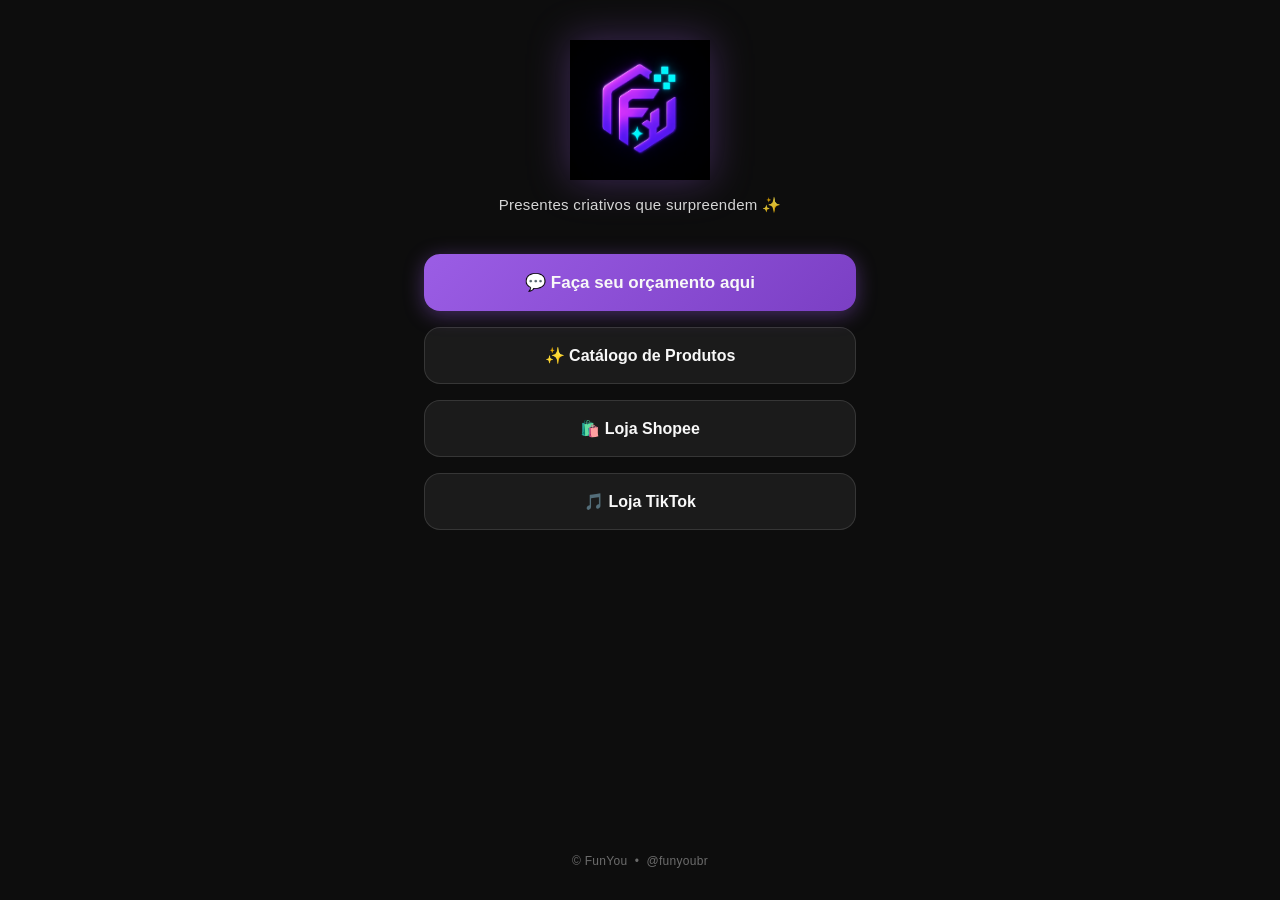
==== index.html @ a152affc "Change class name of logo image to 'LOGO'" ====
<!DOCTYPE html>
<html lang="pt-BR">
<head>
  <meta charset="UTF-8">
  <meta name="viewport" content="width=device-width, initial-scale=1.0">
  <title>FunYou | Presentes criativos que surpreendem</title>
  <link rel="icon" href="LOGO.png" type="image/png">
  <link rel="stylesheet" href="style.css">
</head>
<body>

  <main class="container">

    <header class="header">
      <img src="LOGO.png" alt="Logo FunYou" class="LOGO">
      <p class="tagline">Presentes criativos que surpreendem ✨</p>
    </header>

    <nav class="links">

      <a href="https://wa.me/5537984018647?text=Ol%C3%A1%21%20Vim%20pelo%20Instagram%20da%20FunYou%20e%20gostaria%20de%20fazer%20um%20or%C3%A7amento%20%F0%9F%98%8A"
         class="btn btn-primary" target="_blank" rel="noopener">
        💬 Faça seu orçamento aqui
      </a>

      <a href="manutencao.html" class="btn" target="_blank" rel="noopener">
        ✨ Catálogo de Produtos
      </a>

      <a href="https://s.shopee.com.br/2qUErqKvVd?share_channel_code=1" class="btn" target="_blank" rel="noopener">
        🛍️ Loja Shopee
      </a>

      <a href="manutencao.html" class="btn" target="_blank" rel="noopener">
        🎵 Loja TikTok
      </a>

    </nav>

    <footer class="footer">
      <p>© FunYou &nbsp;•&nbsp; @funyoubr</p>
    </footer>

  </main>

</body>
</html>
---- style.css ----
:root {
  --bg: #0D0D0D;
  --purple: #9B5DE5;
  --teal: #00F5D4;
  --white: #F8F8F8;
}

* {
  box-sizing: border-box;
  margin: 0;
  padding: 0;
}

body {
  background-color: var(--bg);
  color: var(--white);
  font-family: -apple-system, BlinkMacSystemFont, "Segoe UI", Roboto, Arial, sans-serif;
  min-height: 100vh;
  display: flex;
  justify-content: center;
}

.container {
  width: 100%;
  max-width: 480px;
  padding: 40px 24px 32px;
  display: flex;
  flex-direction: column;
  align-items: center;
  min-height: 100vh;
}

/* Cabeçalho */
.header {
  display: flex;
  flex-direction: column;
  align-items: center;
  margin-bottom: 40px;
}

.LOGO {
  width: 140px;
  height: auto;
  margin-bottom: 16px;
  filter: drop-shadow(0 0 20px rgba(155, 93, 229, 0.35));
}

.tagline {
  font-size: 15px;
  color: var(--white);
  opacity: 0.85;
  text-align: center;
  letter-spacing: 0.3px;
}

/* Botões */
.links {
  width: 100%;
  display: flex;
  flex-direction: column;
  gap: 16px;
  flex: 1;
}

.btn {
  display: flex;
  align-items: center;
  justify-content: center;
  width: 100%;
  padding: 18px 20px;
  border-radius: 16px;
  font-size: 16px;
  font-weight: 600;
  text-decoration: none;
  color: var(--white);
  background: rgba(248, 248, 248, 0.06);
  border: 1px solid rgba(248, 248, 248, 0.12);
  transition: transform 0.15s ease, background 0.2s ease, border-color 0.2s ease;
  text-align: center;
}

.btn:hover {
  background: rgba(248, 248, 248, 0.1);
  border-color: var(--teal);
}

.btn:active {
  transform: scale(0.97);
}

.btn-primary {
  background: linear-gradient(135deg, var(--purple), #7b3fc4);
  border: none;
  box-shadow: 0 4px 20px rgba(155, 93, 229, 0.4);
  font-size: 17px;
}

.btn-primary:hover {
  background: linear-gradient(135deg, #a86ce8, var(--purple));
  box-shadow: 0 4px 24px rgba(0, 245, 212, 0.3);
}

/* Rodapé */
.footer {
  margin-top: 40px;
  font-size: 12px;
  color: var(--white);
  opacity: 0.4;
  text-align: center;
  letter-spacing: 0.3px;
}

/* Telas maiores (opcional, mas fica elegante) */
@media (min-width: 481px) {
  .btn {
    cursor: pointer;
  }
}
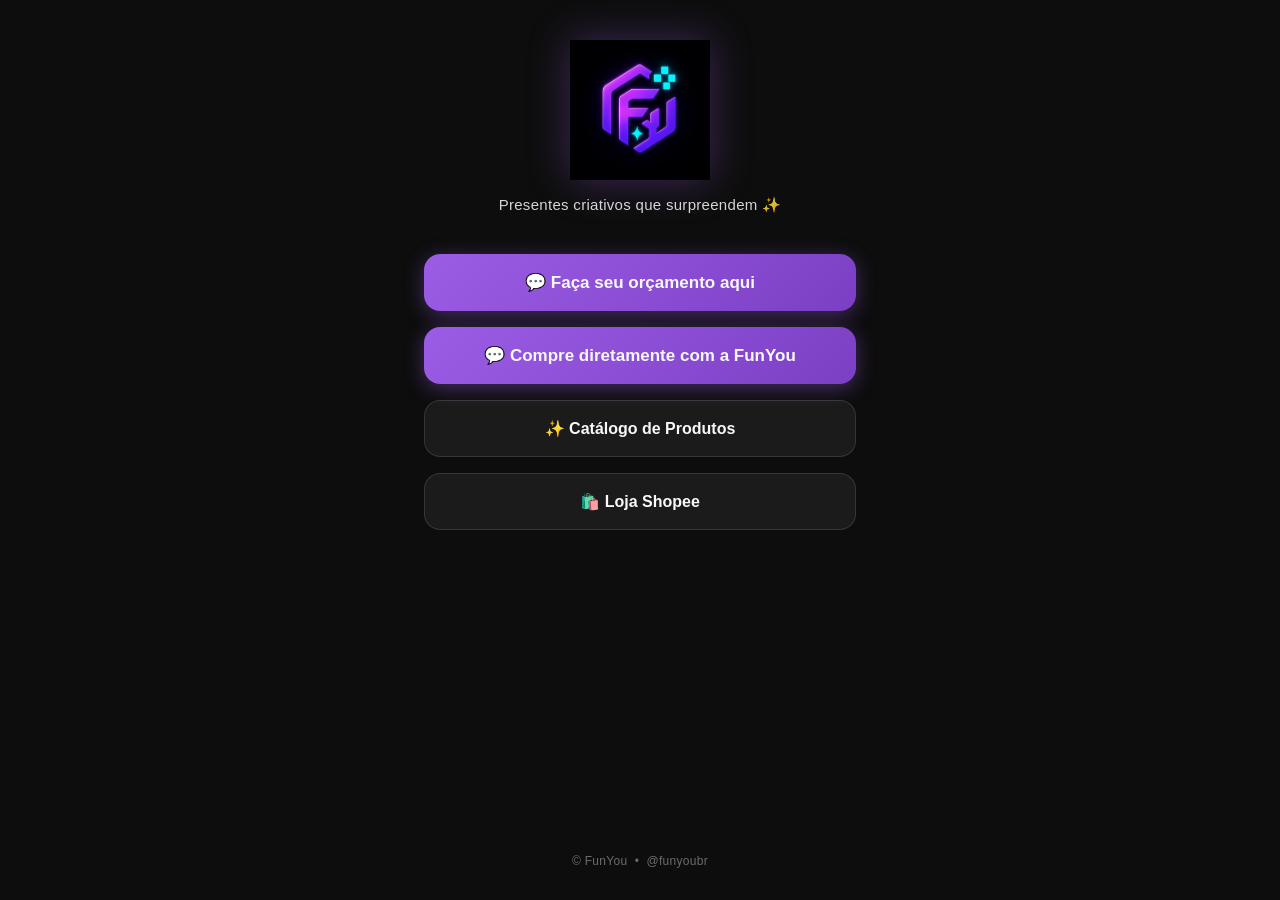
==== commit 6f17301d: "Atualizar o index.html" ====
--- a/index.html
+++ b/index.html
@@ -22,6 +22,11 @@
          class="btn btn-primary" target="_blank" rel="noopener">
         💬 Faça seu orçamento aqui
       </a>
+      
+      <a href="https://wa.me/5537984018647?text=Ol%C3%A1%21%20Vim%20pelo%20Instagram%20da%20FunYou%20e%20gostaria%20de%20fazer%20um%20or%C3%A7amento%20%F0%9F%98%8A"
+         class="btn btn-primary" target="_blank" rel="noopener">
+        💬 Compre diretamente com a FunYou
+      </a>
 
       <a href="manutencao.html" class="btn" target="_blank" rel="noopener">
         ✨ Catálogo de Produtos
@@ -29,10 +34,6 @@
 
       <a href="https://s.shopee.com.br/2qUErqKvVd?share_channel_code=1" class="btn" target="_blank" rel="noopener">
         🛍️ Loja Shopee
-      </a>
-
-      <a href="manutencao.html" class="btn" target="_blank" rel="noopener">
-        🎵 Loja TikTok
       </a>
 
     </nav>
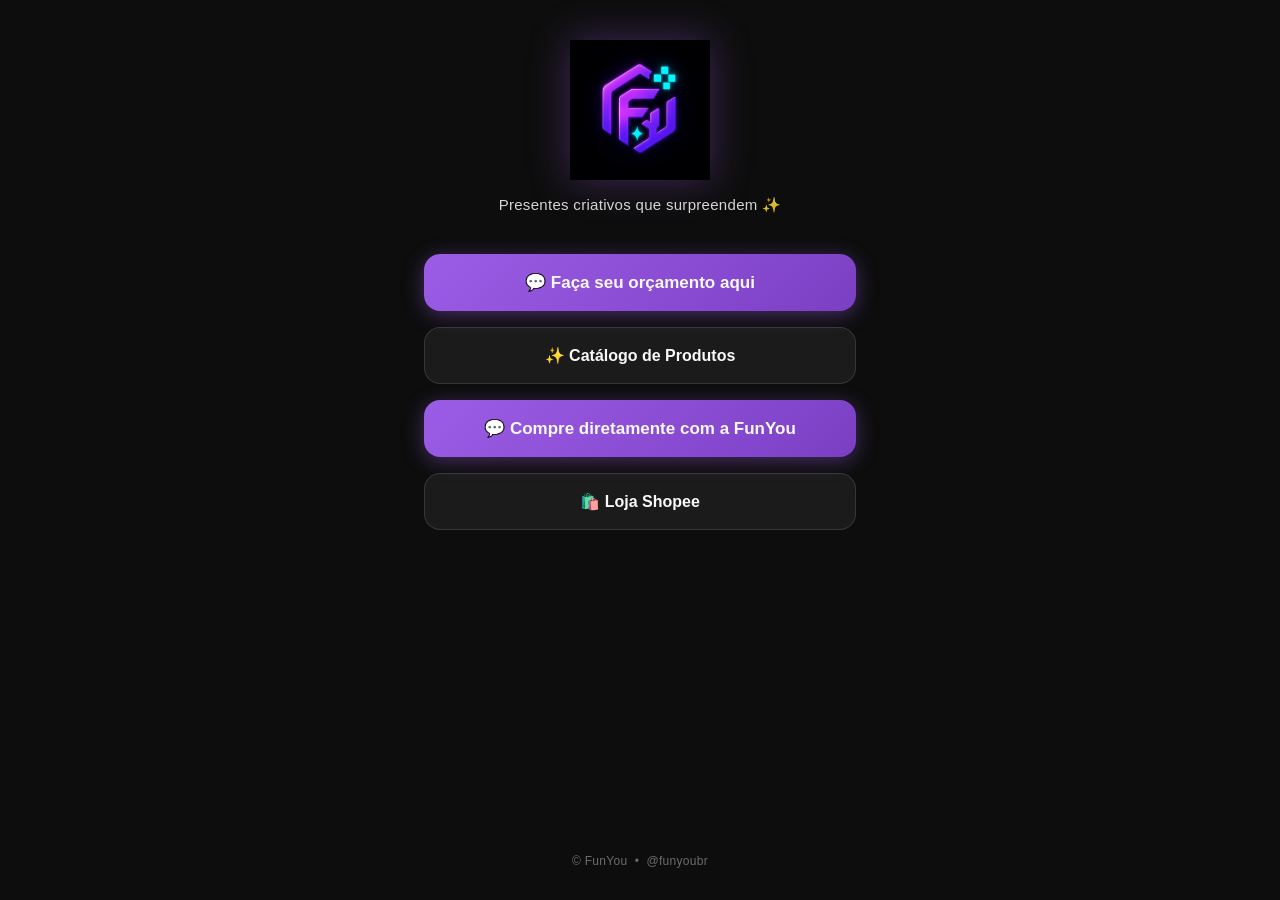
==== commit d6ebbc94: "Atualizar o index.html" ====
--- a/index.html
+++ b/index.html
@@ -22,14 +22,14 @@
          class="btn btn-primary" target="_blank" rel="noopener">
         💬 Faça seu orçamento aqui
       </a>
+
+      <a href="manutencao.html" class="btn" target="_blank" rel="noopener">
+        ✨ Catálogo de Produtos
+      </a>
       
       <a href="https://wa.me/5537984018647?text=Ol%C3%A1%21%20Vim%20pelo%20Instagram%20da%20FunYou%20e%20gostaria%20de%20fazer%20um%20or%C3%A7amento%20%F0%9F%98%8A"
          class="btn btn-primary" target="_blank" rel="noopener">
         💬 Compre diretamente com a FunYou
-      </a>
-
-      <a href="manutencao.html" class="btn" target="_blank" rel="noopener">
-        ✨ Catálogo de Produtos
       </a>
 
       <a href="https://s.shopee.com.br/2qUErqKvVd?share_channel_code=1" class="btn" target="_blank" rel="noopener">
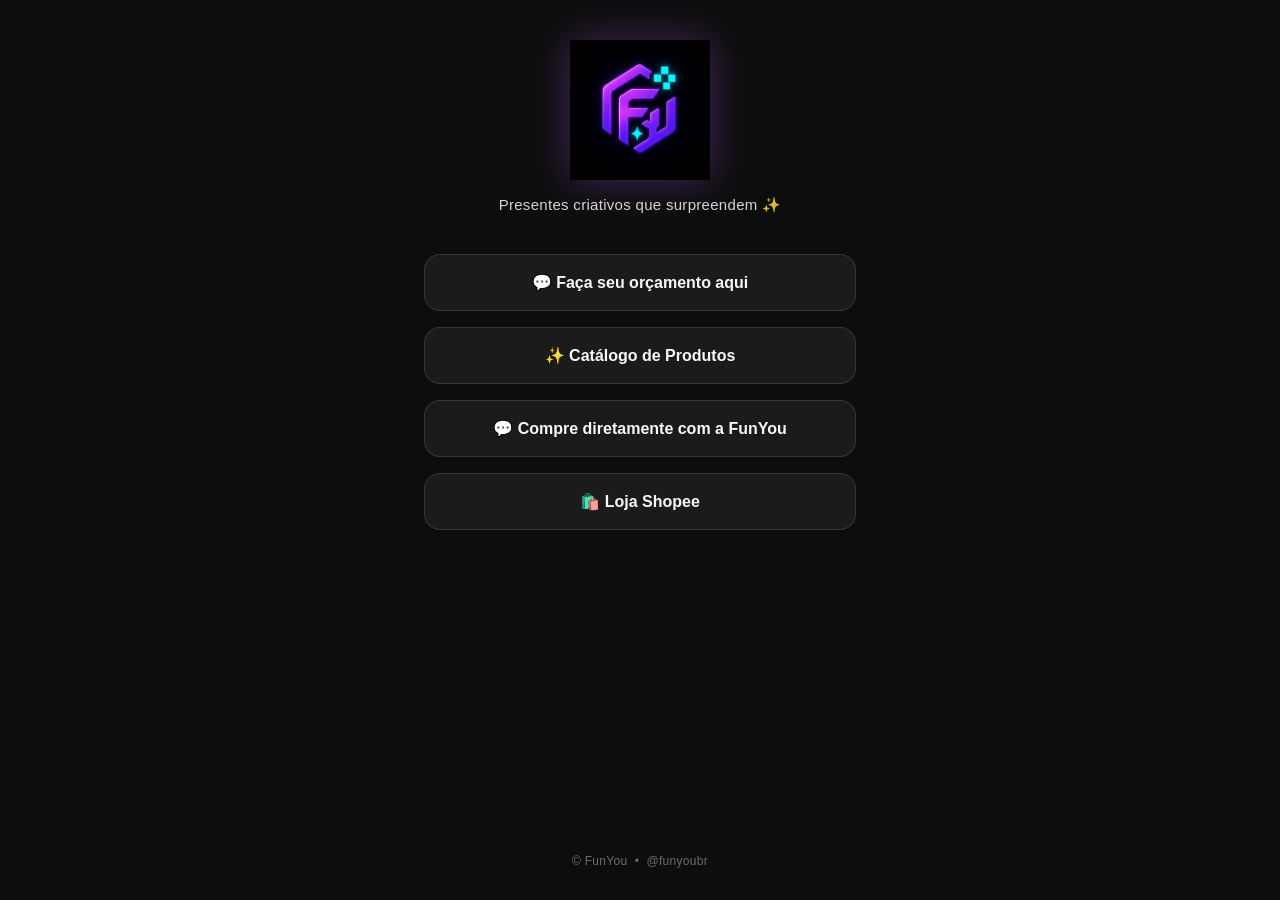
==== commit 8d6f6779: "Atualizar o index.html" ====
--- a/index.html
+++ b/index.html
@@ -19,7 +19,7 @@
     <nav class="links">
 
       <a href="https://wa.me/5537984018647?text=Ol%C3%A1%21%20Vim%20pelo%20Instagram%20da%20FunYou%20e%20gostaria%20de%20fazer%20um%20or%C3%A7amento%20%F0%9F%98%8A"
-         class="btn btn-primary" target="_blank" rel="noopener">
+         class="btn" target="_blank" rel="noopener">
         💬 Faça seu orçamento aqui
       </a>
 
@@ -28,7 +28,7 @@
       </a>
       
       <a href="https://wa.me/5537984018647?text=Ol%C3%A1%21%20Vim%20pelo%20Instagram%20da%20FunYou%20e%20gostaria%20de%20fazer%20um%20or%C3%A7amento%20%F0%9F%98%8A"
-         class="btn btn-primary" target="_blank" rel="noopener">
+         class="btn" target="_blank" rel="noopener">
         💬 Compre diretamente com a FunYou
       </a>
 
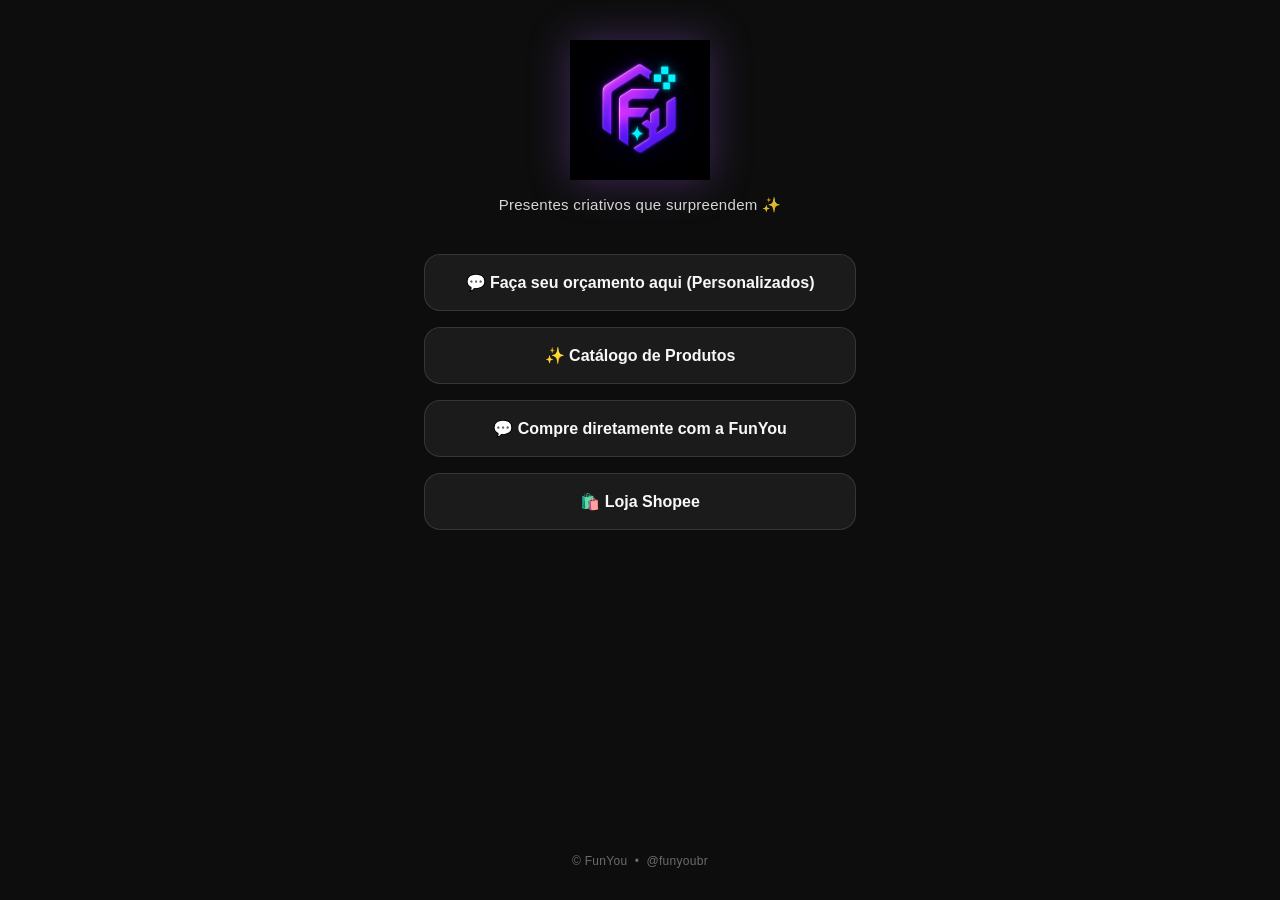
==== commit 1e1c7bba: "Atualizar o index.html" ====
--- a/index.html
+++ b/index.html
@@ -20,14 +20,14 @@
 
       <a href="https://wa.me/5537984018647?text=Ol%C3%A1%21%20Vim%20pelo%20Instagram%20da%20FunYou%20e%20gostaria%20de%20fazer%20um%20or%C3%A7amento%20%F0%9F%98%8A"
          class="btn" target="_blank" rel="noopener">
-        💬 Faça seu orçamento aqui
+        💬 Faça seu orçamento aqui (Personalizados)
       </a>
 
       <a href="manutencao.html" class="btn" target="_blank" rel="noopener">
         ✨ Catálogo de Produtos
       </a>
       
-      <a href="https://wa.me/5537984018647?text=Ol%C3%A1%21%20Vim%20pelo%20Instagram%20da%20FunYou%20e%20gostaria%20de%20fazer%20um%20or%C3%A7amento%20%F0%9F%98%8A"
+      <a href="https://wa.me/5537984018647?text=Ol%C3%A1%21%20Vim%20pelo%20Instagram%20e%20gostaria%20de%20mais%20informa%C3%A7%C3%B5es%20sobre%20um%20produto"
          class="btn" target="_blank" rel="noopener">
         💬 Compre diretamente com a FunYou
       </a>
